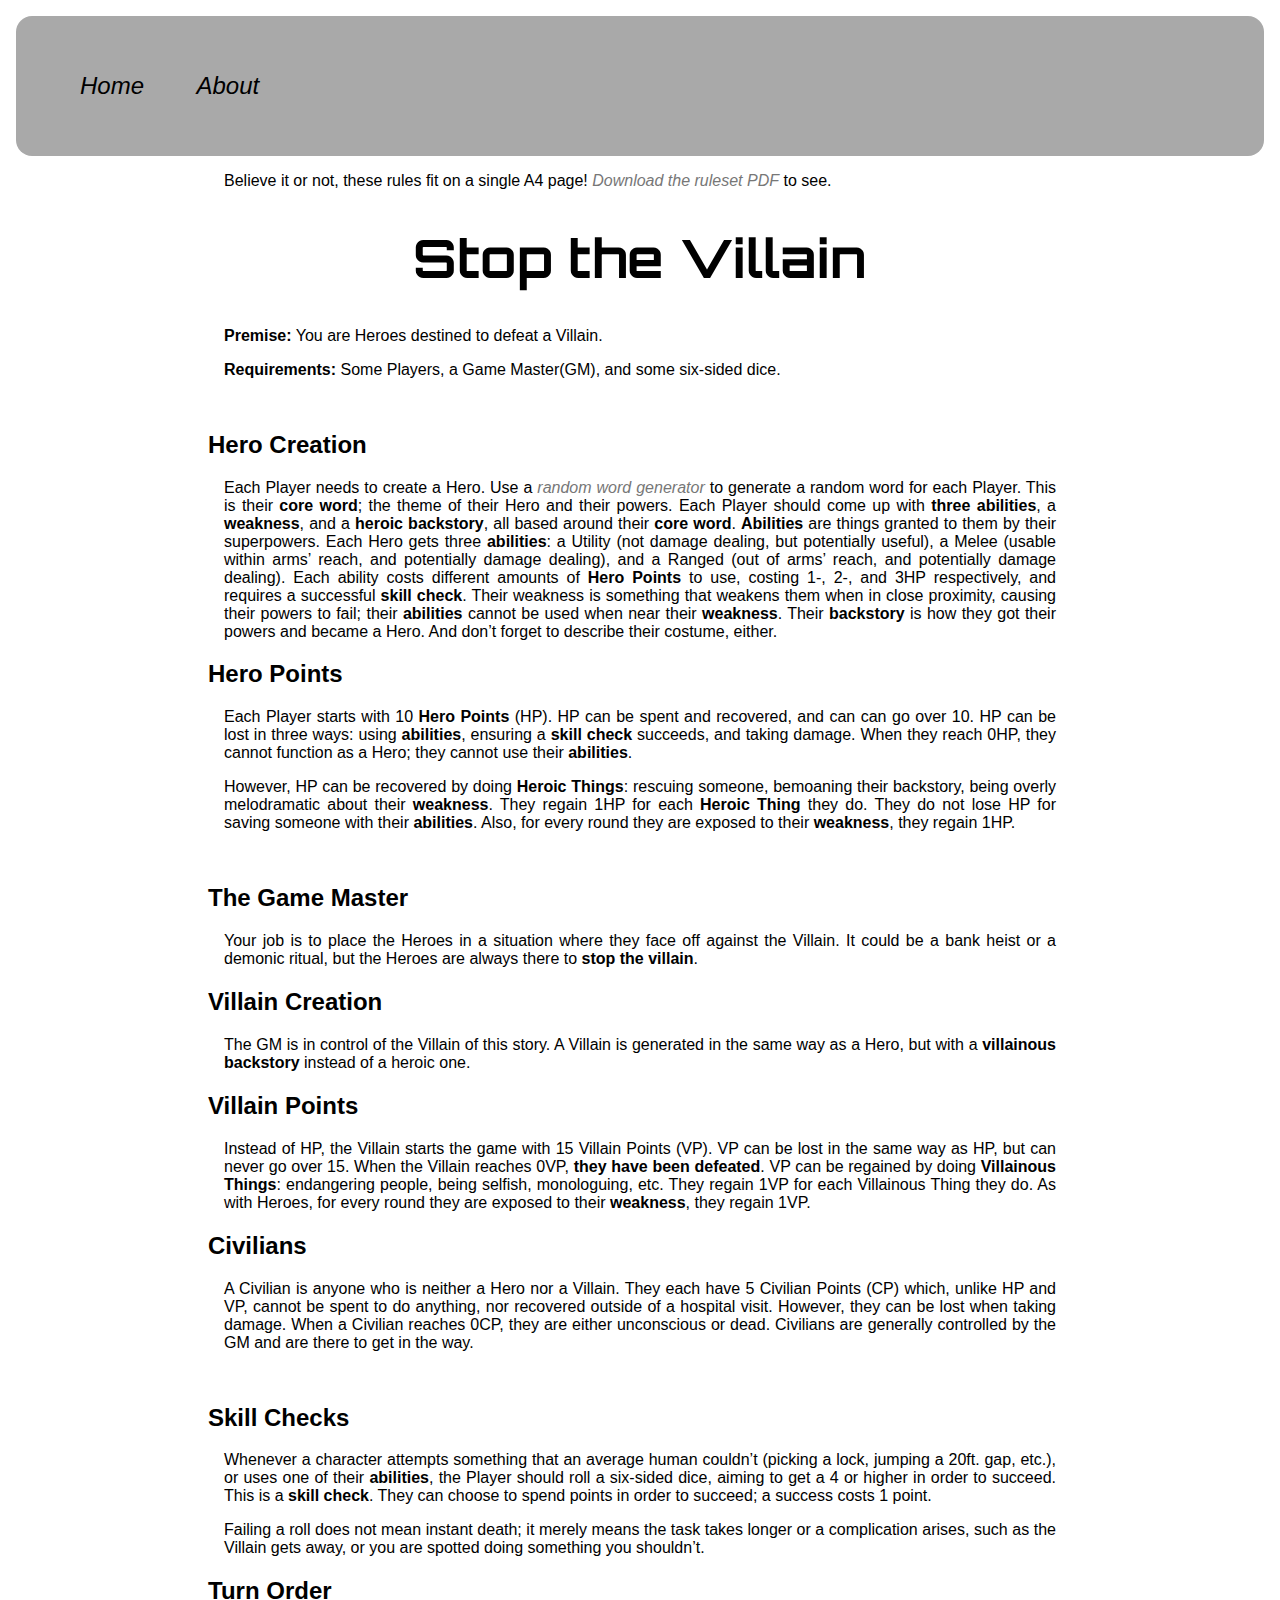
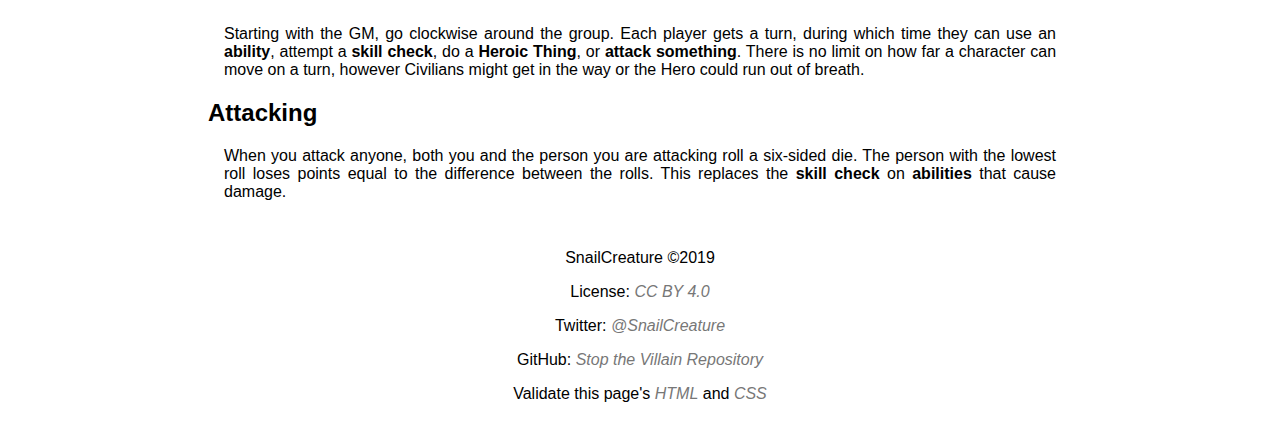
==== index.html @ cb61beab "Fixes" ====
<!DOCTYPE html>
<html lang=en>
<head>
    <meta charset="UTF-8">
    <meta name="viewport" content="width=device-width, initial-scale-1.0">
    <title>Stop the Villain</title>
    <link rel="stylesheet" href="css/style.css">
    <link href="https://fonts.googleapis.com/css?family=Orbitron" rel="stylesheet">
</head>

<header>
    <nav>
        <ul>
            <li><a href="index.html">Home</a></li>
            <li><a href="about.html">About</a></li>
        </ul>
    </nav>
</header>

<main>
    <p>
        Believe it or not, these rules fit on a single A4 page! 
        <a href="files/StopTheVillainVer0-4-1-beta.pdf" target="_blank">Download the ruleset PDF</a> 
        to see.
    </p>
    <article>

        <h1 id="mainheading">Stop the Villain</h1>
        
        <section>
            <p><span class="keyword">Premise:</span> You are Heroes destined to defeat a 
                Villain.
            </p>
            <p>
                <span class="keyword">Requirements:</span> Some Players, a Game Master(GM), and 
                some six-sided dice.
            </p>
        </section>
        <section>
            <h2>Hero Creation</h2>
            <p>
                Each Player needs to create a Hero. Use a 
                <a href="https://www.textfixer.com/tools/random-words.php">random word generator</a> 
                to generate a random word for each Player. This is 
                their <span class="keyword">core word</span>; the theme of their Hero and their 
                powers. Each Player should come up with <span class="keyword">three</span> 
                <span class="keyword">abilities</span>, a <span class="keyword">weakness</span>, and a <span class="keyword">heroic backstory</span>, all 
                based around their <span class="keyword">core word</span>. <span class="keyword">Abilities</span> are things 
                granted to them by their superpowers. Each Hero gets 
                three <span class="keyword">abilities</span>: a Utility (not damage dealing, but 
                potentially useful), a Melee (usable within arms’ 
                reach, and potentially damage dealing), and a 
                Ranged (out of arms’ reach, and potentially damage 
                dealing). Each ability costs different amounts of 
                <span class="keyword">Hero Points</span> to use, costing 1-, 2-, and 3HP 
                respectively, and requires a successful <span class="keyword">skill check</span>. 
                Their weakness is something that weakens them when 
                in close proximity, causing their powers to fail; 
                their <span class="keyword">abilities</span> cannot be used when near their 
                <span class="keyword">weakness</span>. Their <span class="keyword">backstory</span> is how they got their 
                powers and became a Hero. And don’t forget to 
                describe their costume, either.
            </p>

            <h2>Hero Points</h2>
            <p>
                Each Player starts with 10 <span class="keyword">Hero Points</span> (HP). HP can 
                be spent and recovered, and can can go over 10. HP 
                can be lost in three ways: using <span class="keyword">abilities</span>, ensuring 
                a <span class="keyword">skill check</span> succeeds, and taking damage. When they 
                reach 0HP, they cannot function as a Hero; they 
                cannot use their <span class="keyword">abilities</span>.
            </p>
            <p>
                However, HP can be recovered by doing <span class="keyword">Heroic Things</span>: 
                rescuing someone, bemoaning their backstory, being 
                overly melodramatic about their <span class="keyword">weakness</span>. They 
                regain 1HP for each <span class="keyword">Heroic Thing</span> they do. They do 
                not lose HP for saving someone with their <span class="keyword">abilities</span>. 
                Also, for every round they are exposed to their 
                <span class="keyword">weakness</span>, they regain 1HP.
            </p>
        </section>
        <section>
            <h2>The Game Master</h2>
            <p>
                Your job is to place the Heroes in a situation 
                where they face off against the Villain. It could 
                be a bank heist or a demonic ritual, but the Heroes 
                are always there to <span class="keyword">stop the villain</span>.
            </p>

            <h2>Villain Creation</h2>
            <p>
                The GM is in control of the Villain of this story. 
                A Villain is generated in the same way as a Hero, 
                but with a <span class="keyword">villainous backstory</span> instead of a heroic 
                one.
            </p>

            <h2>Villain Points</h2>
            <p>
                Instead of HP, the Villain starts the game with 15 
                Villain Points (VP). VP can be lost in the same way 
                as HP, but can never go over 15. When the Villain 
                reaches 0VP, <span class="keyword">they have been defeated</span>. VP can be 
                regained by doing <span class="keyword">Villainous Things</span>: endangering 
                people, being selfish, monologuing, etc. They regain 
                1VP for each Villainous Thing they do. As with 
                Heroes, for every round they are exposed to their 
                <span class="keyword">weakness</span>, they regain 1VP.
            </p>

            <h2>Civilians</h2>
            <p>
                A Civilian is anyone who is neither a Hero nor a 
                Villain. They each have 5 Civilian Points (CP) 
                which, unlike HP and VP, cannot be spent to do 
                anything, nor recovered outside of a hospital visit. 
                However, they can be lost when taking damage. When 
                a Civilian reaches 0CP, they are either unconscious 
                or dead. Civilians are generally controlled by the 
                GM and are there to get in the way.
            </p>
        </section>
        <section>
            <h2>Skill Checks</h2>
            <p>
                Whenever a character attempts something that an 
                average human couldn’t (picking a lock, jumping a 
                20ft. gap, etc.), or uses one of their <span class="keyword">abilities</span>, 
                the Player should roll a six-sided dice, aiming to 
                get a 4 or higher in order to succeed. This is a 
                <span class="keyword">skill check</span>. They can choose to spend points in 
                order to succeed; a success costs 1 point.
            </p>
            <p>
                Failing a roll does not mean instant death; it 
                merely means the task takes longer or a complication 
                arises, such as the Villain gets away, or you are 
                spotted doing something you shouldn’t.
            </p>

            <h2>Turn Order</h2>
            <p>
                Starting with the GM, go clockwise around the group. 
                Each player gets a turn, during which time they can 
                use an <span class="keyword">ability</span>, attempt a <span class="keyword">skill check</span>, do a <span class="keyword">Heroic 
                Thing</span>, or <span class="keyword">attack something</span>. There is no limit on how 
                far a character can move on a turn, however Civilians 
                might get in the way or the Hero could run out of 
                breath.
            </p>

            <h2>Attacking</h2>
            <p>
                When you attack anyone, both you and the person 
                you are attacking roll a six-sided die. The person 
                with the lowest roll loses points equal to the 
                difference between the rolls. This replaces the 
                <span class="keyword">skill check</span> on <span class="keyword">abilities</span> that cause damage.
            </p>
        </section>
    </article>
</main>

<footer>
    <p>SnailCreature &copy;2019</p>
    <p>License: <a href="https://creativecommons.org/licenses/by/4.0/">CC BY 4.0</a></p>
    <p>Twitter: <a href="https://twitter.com/SnailCreature">@SnailCreature</a></p>
    <p>GitHub: <a href="https://github.com/snailcreature/stopthevillain">Stop the Villain Repository</a></p>
    <p>Validate this page's <a href="https://validator.w3.org/check?uri=referer" target="_blank">HTML</a> and <a href="http://jigsaw.w3.org/css-validator/check?uri=referer" target="_blank">CSS</a></p>
</footer>

</html>
---- css/style.css ----
*   {
    font-family: sans-serif;
    text-align: justify;
}

body    {
    padding: 0.5em;
    display: flex;
    flex-direction: column;
}

nav {
    background-color: darkgrey;
    padding: 1em 0 1em 0;

    justify-content: center;
    border-radius: 1em;
}
nav li  {
    list-style-type: none;
    display: inline-block;
}
nav a  {
    text-decoration: none;
    color: black;
    padding: 1em 1em 1em 1em;
    width: max-content;

    font-size: 1.5em;

    display: flex;
    flex-direction: column;
    justify-content: center;
}
nav a:hover {
    color: grey;
    background-color: white;
    border-radius: 0.5em;
    transition: all ease-in .1s;
}

h1  {
    text-align: center;
}

section {
    padding-bottom: 1em;
}

p   {
    padding-left: 1em;
    padding-right: 1em;
}

a   {
    text-decoration: none;
    color: #777777;
    font-style: italic;
    transition: all ease-out 1s;
}
a:hover {
    color: darkgrey;
    transition: all ease-in .1s;
}

footer p    {
    text-align: center;
}

#mainheading    {
    font-size: 330%;
    font-family: 'Orbitron', sans-serif;
}

.keyword    {
    font-weight: bold;
}

@media screen and (min-width: 800px)    {
    body    {
        justify-content: center;
    }

    main    {
        padding-left: 15vw;
        padding-right: 15vw;
    }
}
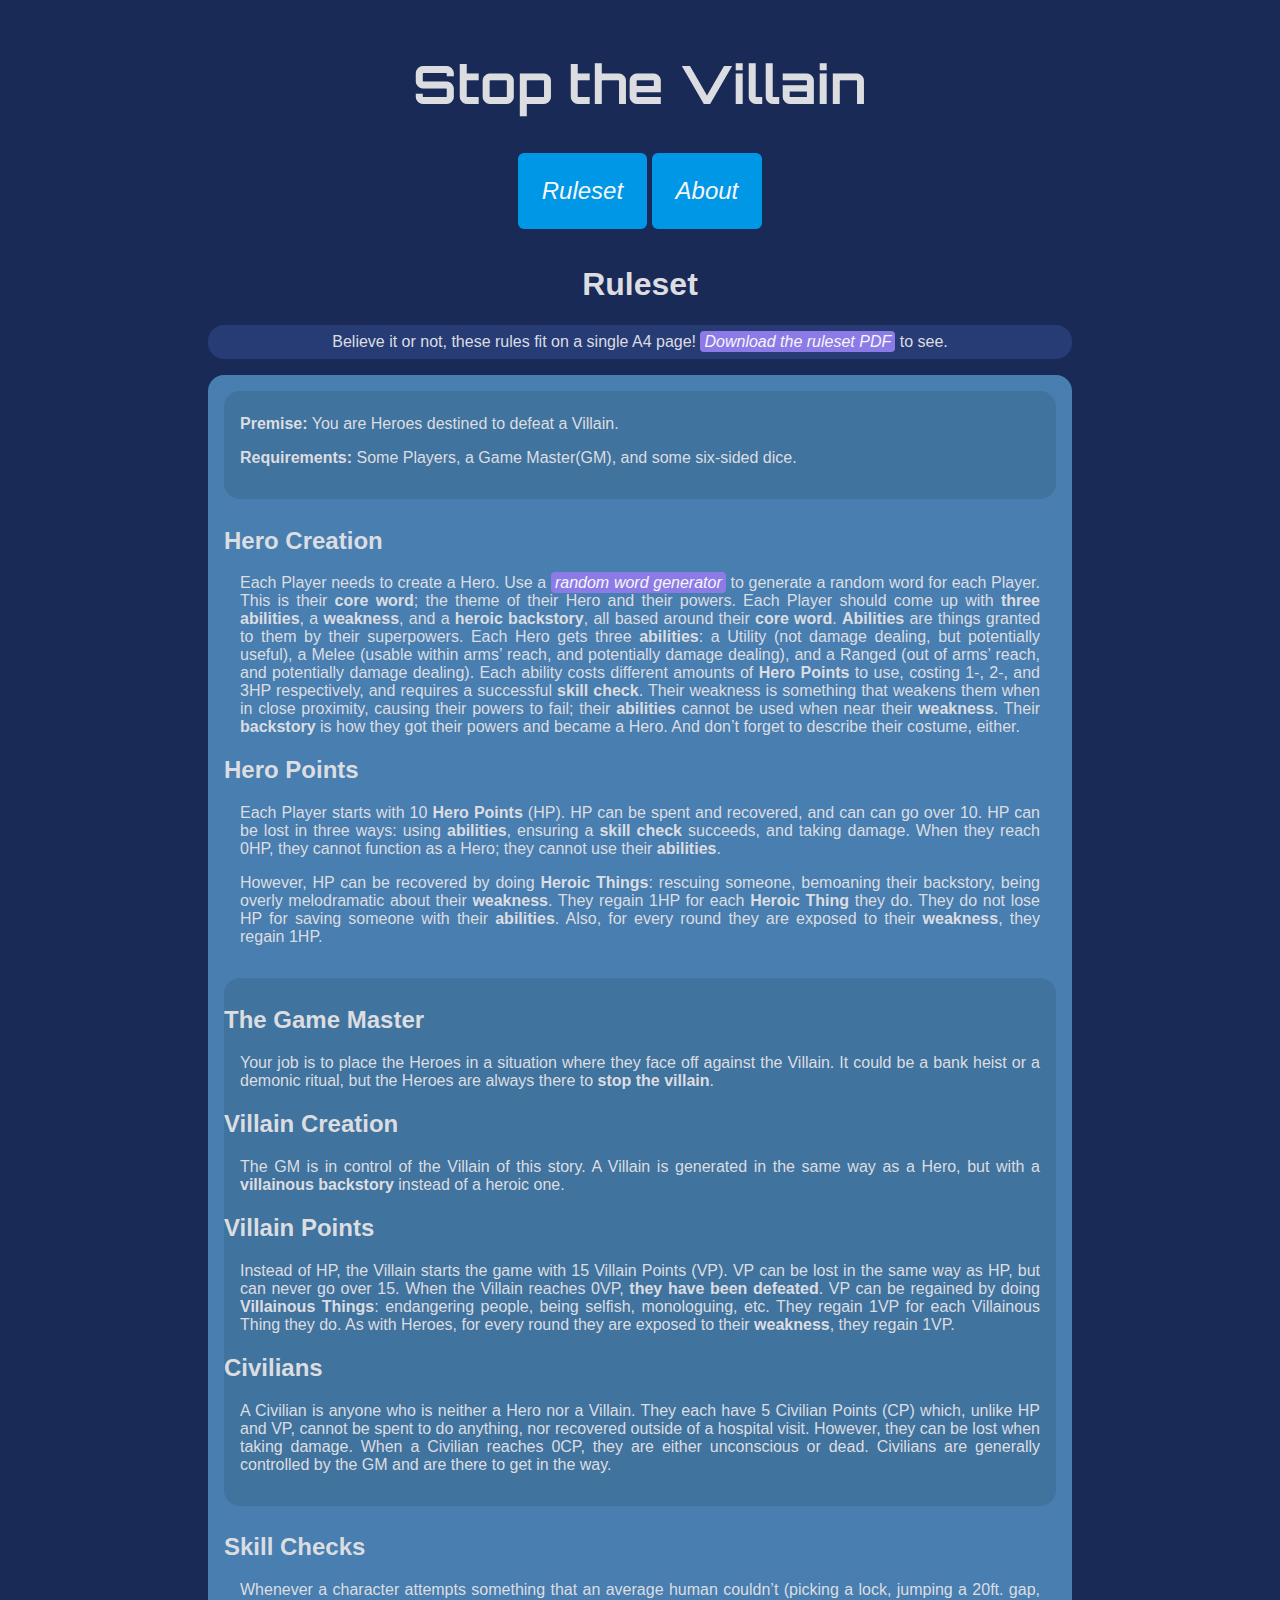
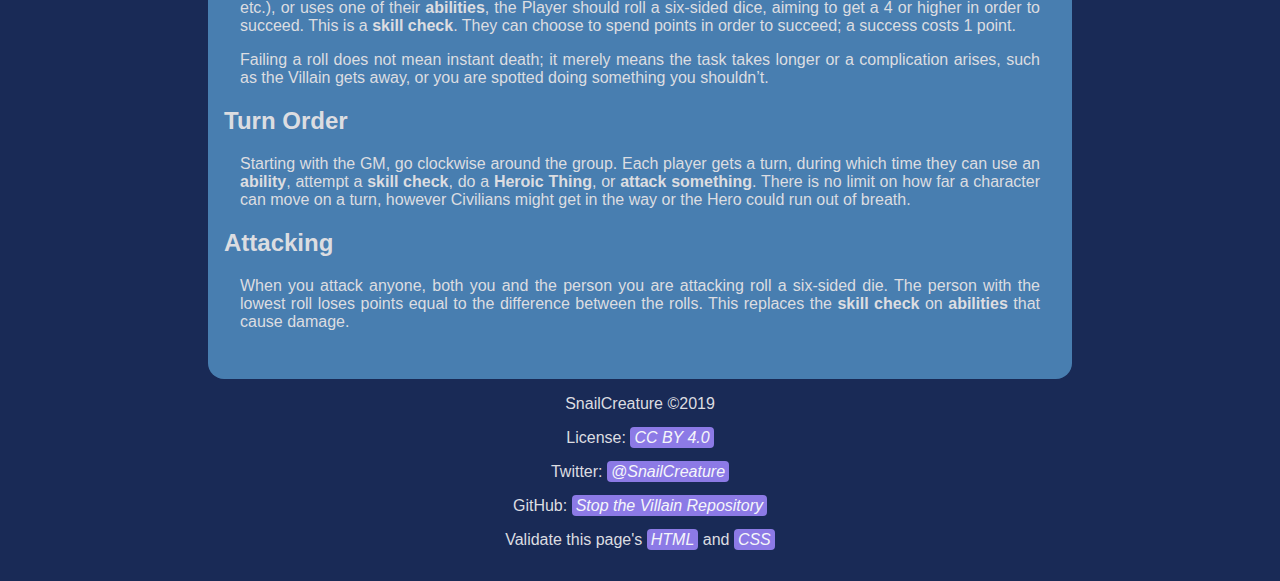
==== commit 60d41e08: "Updated the site" ====
--- a/index.html
+++ b/index.html
@@ -9,15 +9,15 @@
 </head>
 
 <header>
+    <h1 id="mainheading">Stop the Villain</h1>
     <nav>
-        <ul>
-            <li><a href="index.html">Home</a></li>
-            <li><a href="about.html">About</a></li>
-        </ul>
+        <a href=".">Ruleset</a>
+        <a href="about.html">About</a>
     </nav>
 </header>
 
 <main>
+    <h1>Ruleset</h1>
     <p>
         Believe it or not, these rules fit on a single A4 page! 
         <a href="files/StopTheVillainVer0-4-1-beta.pdf" target="_blank">Download the ruleset PDF</a> 
@@ -25,8 +25,6 @@
     </p>
     <article>
 
-        <h1 id="mainheading">Stop the Villain</h1>
-        
         <section>
             <p><span class="keyword">Premise:</span> You are Heroes destined to defeat a 
                 Villain.
@@ -169,7 +167,7 @@
     <p>License: <a href="https://creativecommons.org/licenses/by/4.0/">CC BY 4.0</a></p>
     <p>Twitter: <a href="https://twitter.com/SnailCreature">@SnailCreature</a></p>
     <p>GitHub: <a href="https://github.com/snailcreature/stopthevillain">Stop the Villain Repository</a></p>
-    <p>Validate this page's <a href="https://validator.w3.org/check?uri=referer" target="_blank">HTML</a> and <a href="http://jigsaw.w3.org/css-validator/check?uri=referer" target="_blank">CSS</a></p>
+    <p>Validate this page's <a href="https://validator.w3.org/check?uri=referer" target="_blank">HTML</a> and <a href="https://jigsaw.w3.org/css-validator/check?uri=referer" target="_blank">CSS</a></p>
 </footer>
 
 </html>--- a/css/style.css
+++ b/css/style.css
@@ -1,41 +1,44 @@
 *   {
     font-family: sans-serif;
     text-align: justify;
+    border-radius: 1em;
 }
 
 body    {
     padding: 0.5em;
     display: flex;
     flex-direction: column;
+
+    background-color: #192a56;
+    color: #dcdde1;
+}
+
+main > p    {
+    text-align: center;
+    padding: .5em;
+    background-color: #273c75;
 }
 
 nav {
-    background-color: darkgrey;
-    padding: 1em 0 1em 0;
-
-    justify-content: center;
-    border-radius: 1em;
-}
-nav li  {
-    list-style-type: none;
-    display: inline-block;
+    width: max-content;
+    margin-left: auto;
+    margin-right: auto;
+    padding-bottom: 1em;
 }
 nav a  {
+
+    display: inline-flex;
     text-decoration: none;
-    color: black;
-    padding: 1em 1em 1em 1em;
-    width: max-content;
+    background-color: #0097e6;
+    padding: 1em;
+
+    border-radius: 0.25em;
 
     font-size: 1.5em;
-
-    display: flex;
-    flex-direction: column;
-    justify-content: center;
 }
 nav a:hover {
-    color: grey;
-    background-color: white;
     border-radius: 0.5em;
+    background-color: #00a8ff;
     transition: all ease-in .1s;
 }
 
@@ -43,8 +46,18 @@
     text-align: center;
 }
 
+article {
+    background-color: #487eb0;
+    padding: .5em;
+}
+
+article > section:nth-of-type(odd)  {
+    background-color: #40739e;
+}
+
 section {
     padding-bottom: 1em;
+    padding-top: .5em;
 }
 
 p   {
@@ -54,12 +67,16 @@
 
 a   {
     text-decoration: none;
-    color: #777777;
+    color: #f5f6fa;
+    background-color: #8c7ae6;
     font-style: italic;
     transition: all ease-out 1s;
+    padding: .125em .25em .125em .25em;
+    border-radius: .25em;
 }
 a:hover {
-    color: darkgrey;
+    color: #dcdde1;
+    background-color: #9c88ff;
     transition: all ease-in .1s;
 }
 
@@ -68,7 +85,7 @@
 }
 
 #mainheading    {
-    font-size: 330%;
+    font-size: 3.3em;
     font-family: 'Orbitron', sans-serif;
 }
 
@@ -85,4 +102,8 @@
         padding-left: 15vw;
         padding-right: 15vw;
     }
+
+    article {
+        padding: 1em;
+    }
 }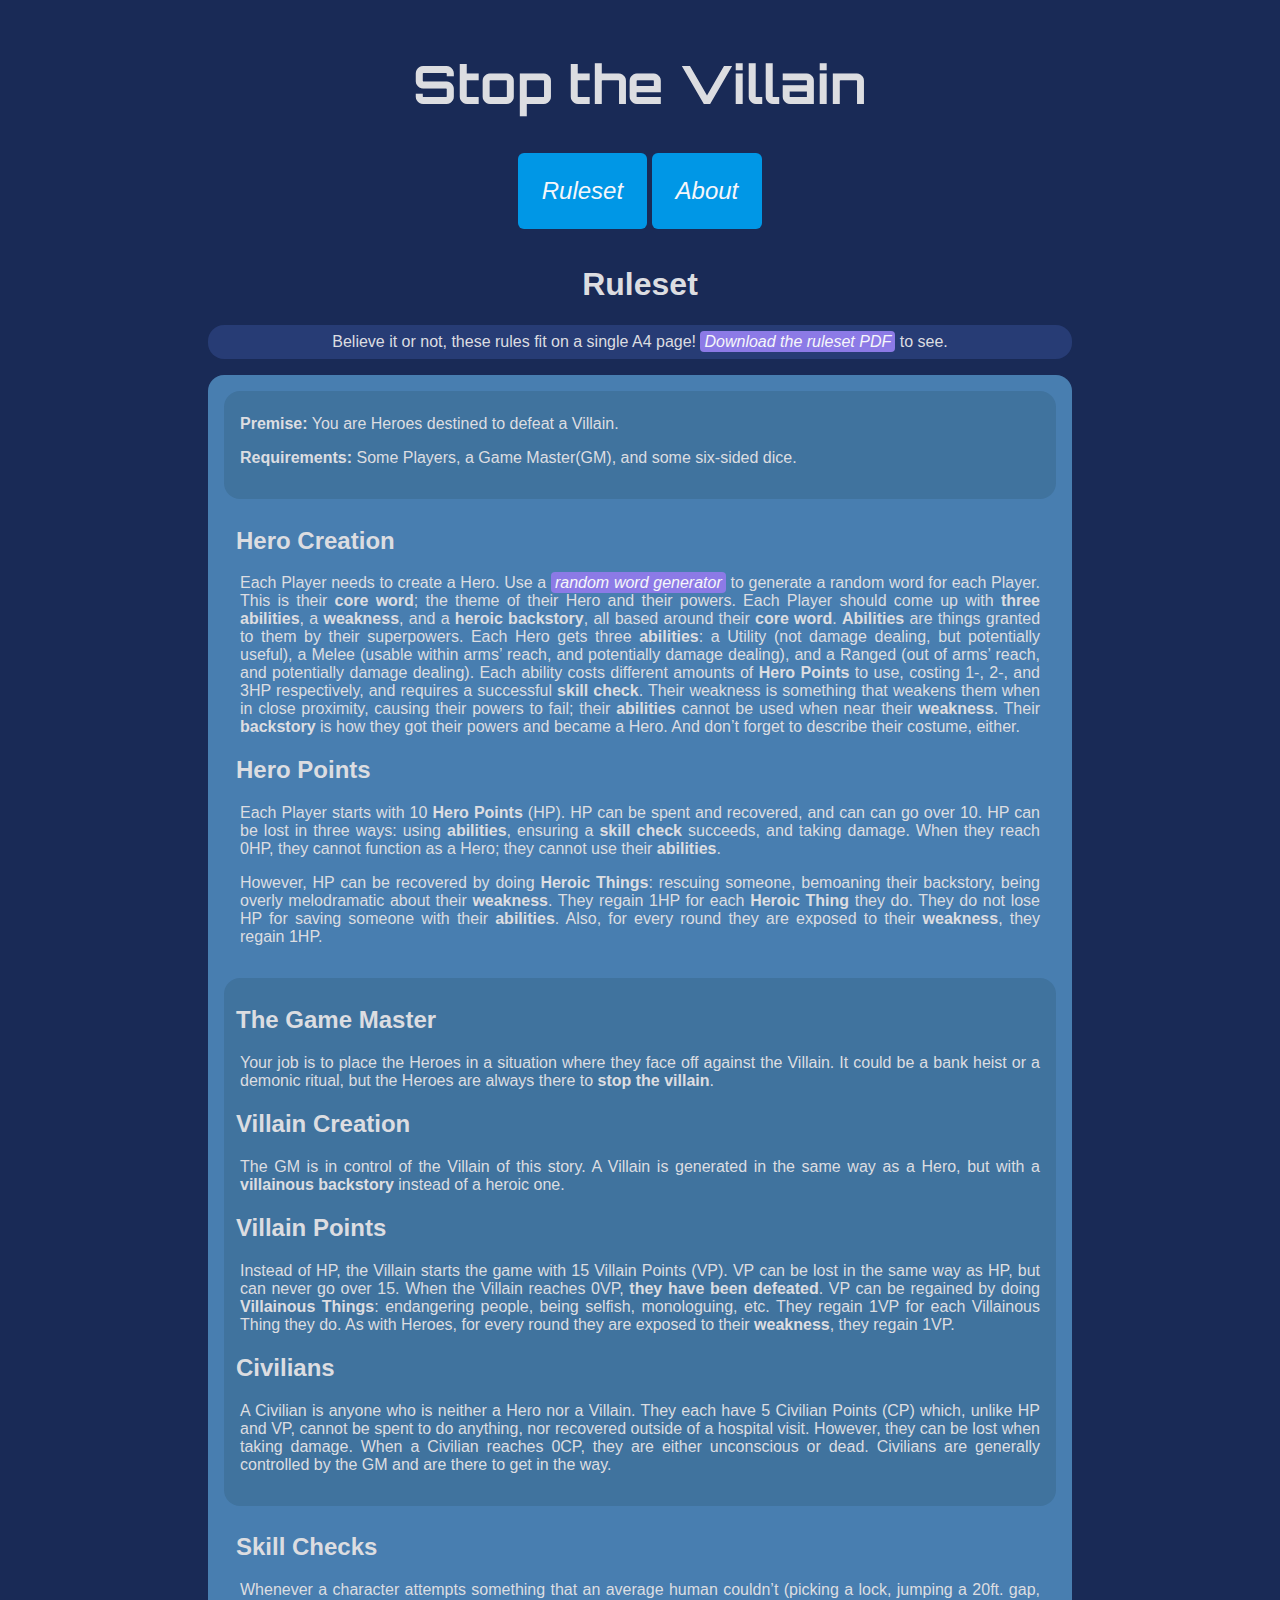
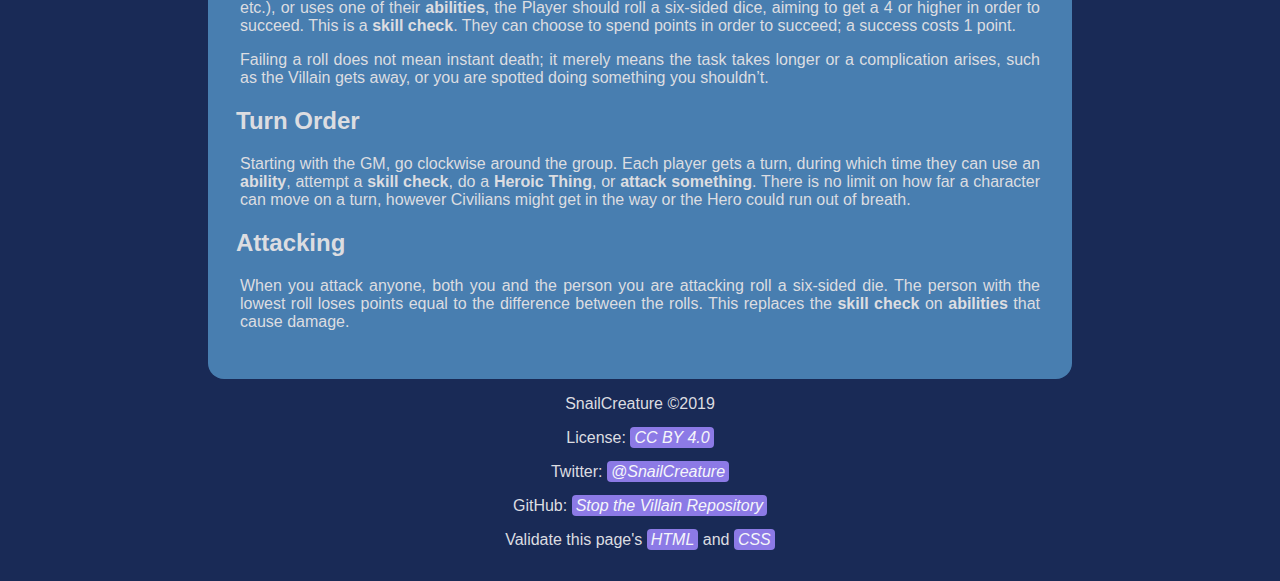
==== commit e7a8df97: "Added description tag" ====
--- a/index.html
+++ b/index.html
@@ -2,6 +2,7 @@
 <html lang=en>
 <head>
     <meta charset="UTF-8">
+    <meta name="description" content="A game about random heroes fighting random villains.">
     <meta name="viewport" content="width=device-width, initial-scale-1.0">
     <title>Stop the Villain</title>
     <link rel="stylesheet" href="css/style.css">
--- a/css/style.css
+++ b/css/style.css
@@ -44,6 +44,10 @@
 
 h1  {
     text-align: center;
+}
+
+h2  {
+    padding-left: .5em;
 }
 
 article {
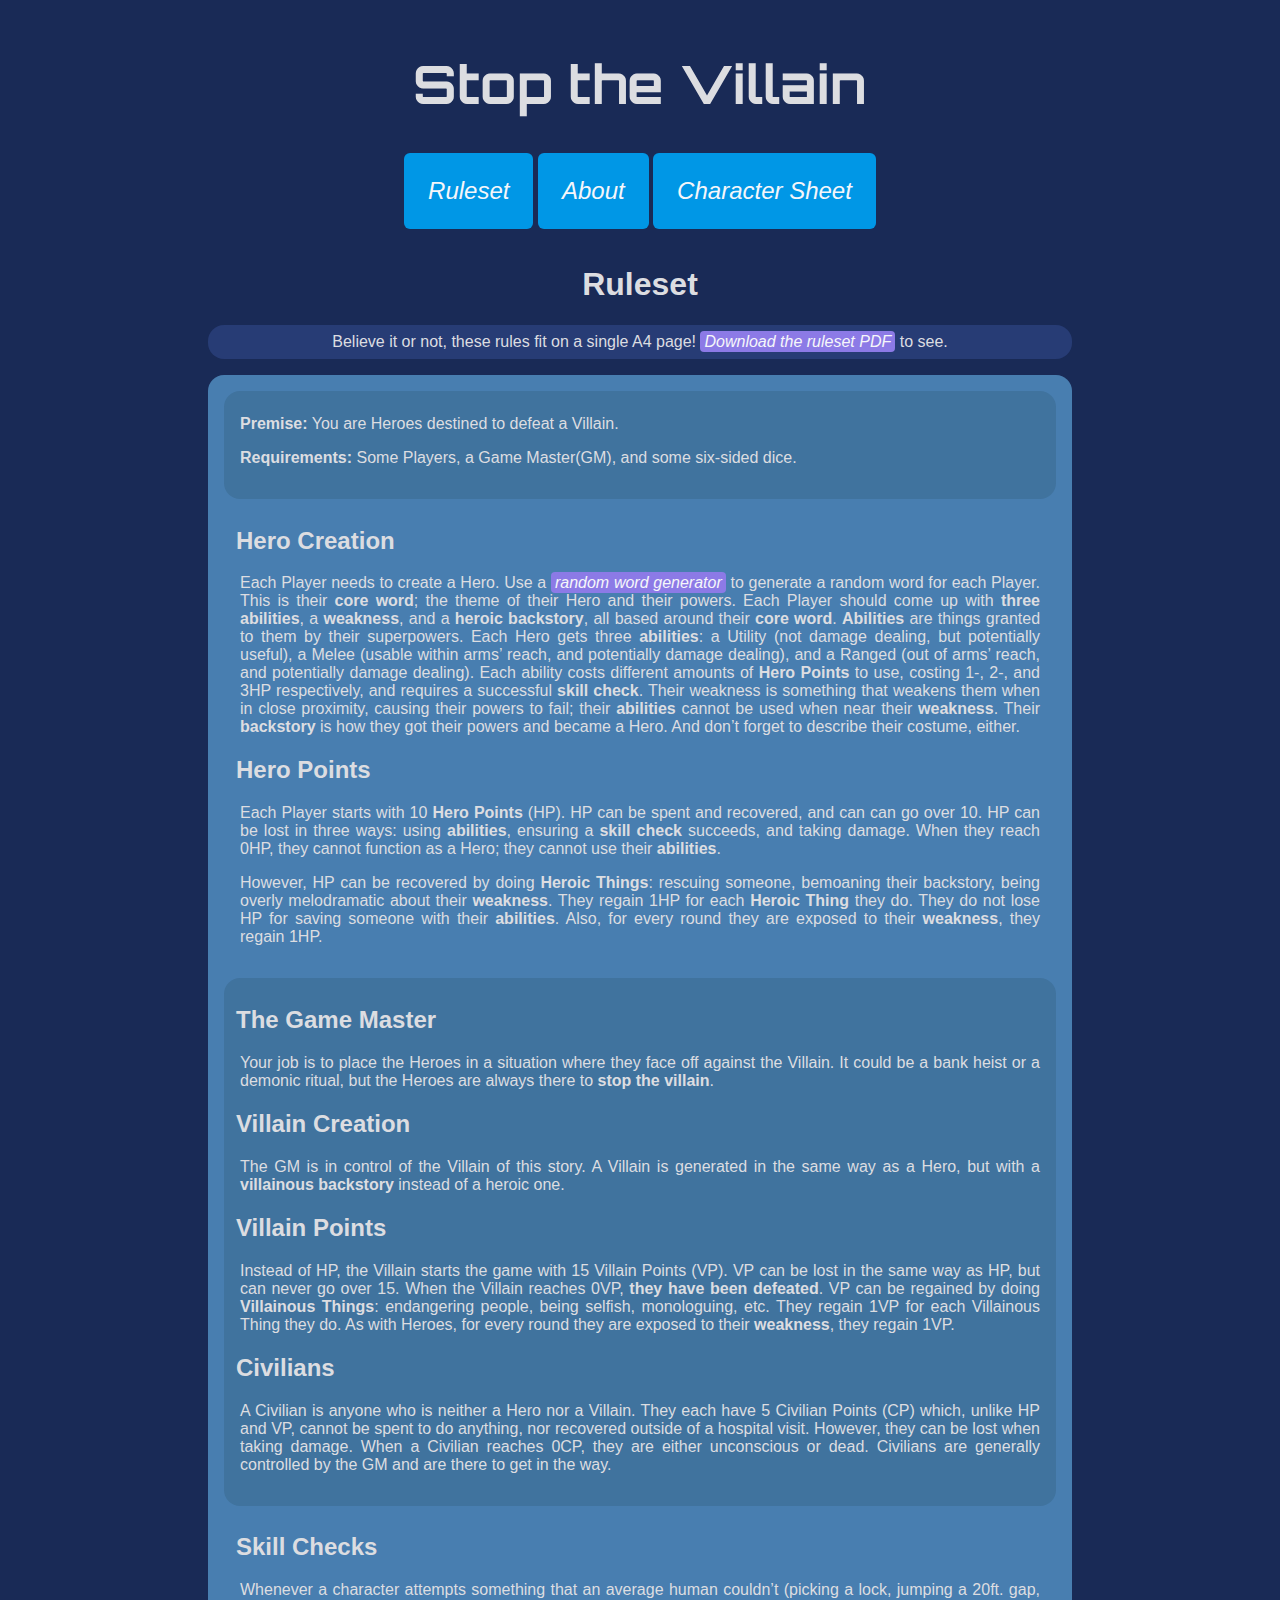
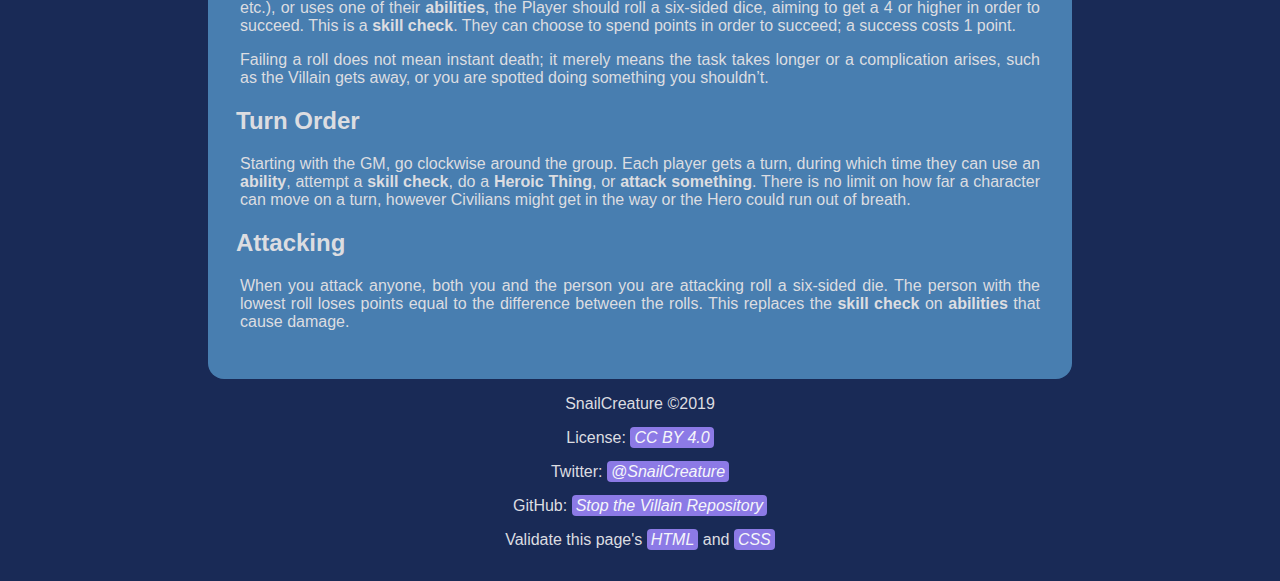
==== commit 77e573be: "Added digital character sheet" ====
--- a/index.html
+++ b/index.html
@@ -5,6 +5,7 @@
     <meta name="description" content="A game about random heroes fighting random villains.">
     <meta name="viewport" content="width=device-width, initial-scale-1.0">
     <title>Stop the Villain</title>
+    <link rel="icon" href="images/favicon.ico">
     <link rel="stylesheet" href="css/style.css">
     <link href="https://fonts.googleapis.com/css?family=Orbitron" rel="stylesheet">
 </head>
@@ -14,6 +15,7 @@
     <nav>
         <a href=".">Ruleset</a>
         <a href="about.html">About</a>
+        <a href="character.html">Character Sheet</a>
     </nav>
 </header>
 
--- a/css/style.css
+++ b/css/style.css
@@ -27,7 +27,7 @@
 }
 nav a  {
 
-    display: inline-flex;
+    display: block;
     text-decoration: none;
     background-color: #0097e6;
     padding: 1em;
@@ -97,9 +97,14 @@
     font-weight: bold;
 }
 
+/* WIDE SCREEN */
 @media screen and (min-width: 800px)    {
     body    {
         justify-content: center;
+    }
+
+    nav a   {
+        display: inline-flex;
     }
 
     main    {
